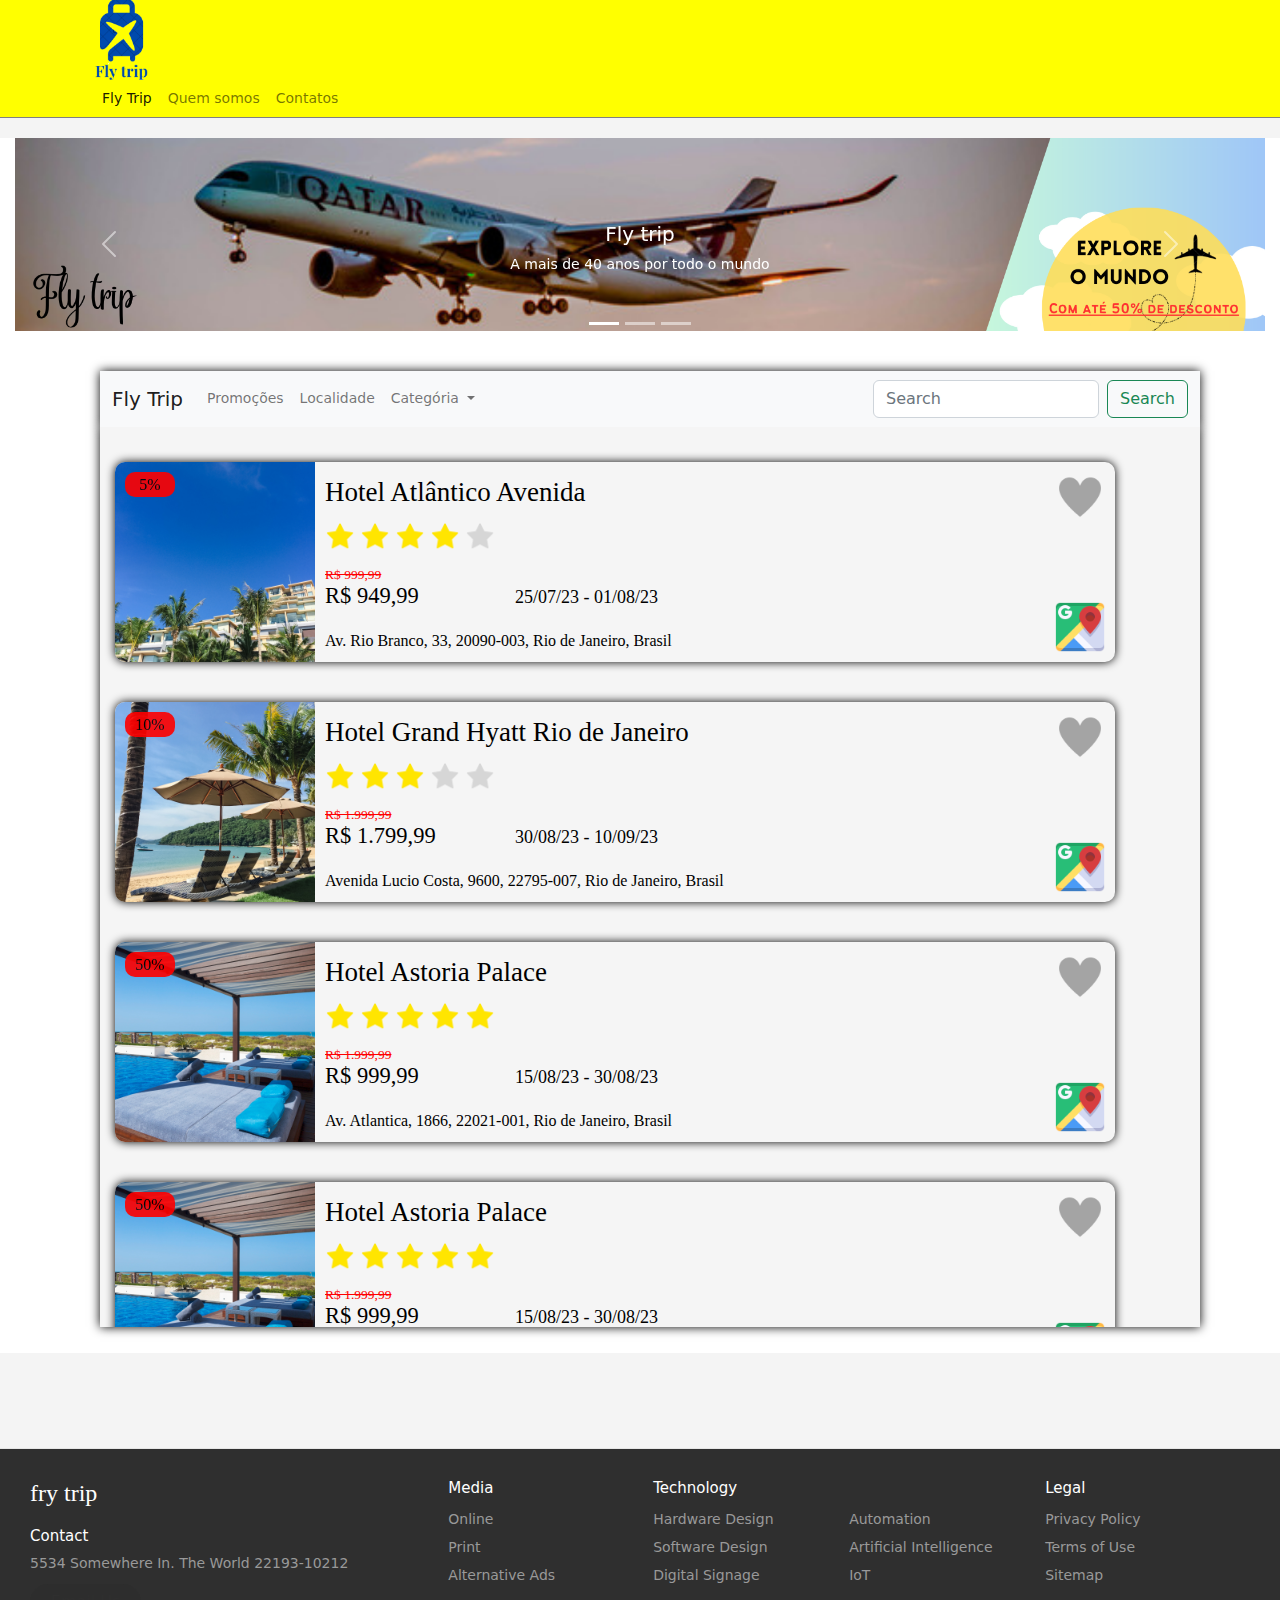
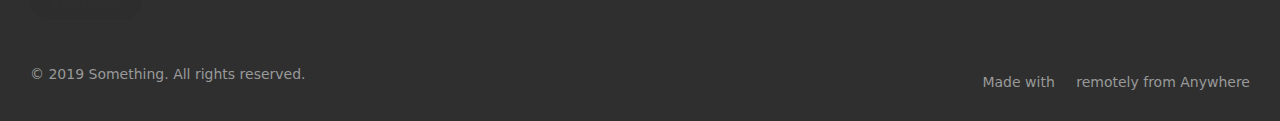
==== index.html @ 36164875 "Site" ====
<!DOCTYPE html>
<html lang="en">
<head>
    <meta charset="UTF-8">
    <meta name="viewport" content="width=device-width, initial-scale=1, shrink-to-fit=no">
    <title>Document</title>
    <link rel="stylesheet" href="bootstrap/css/bootstrap.css">
    <link rel="stylesheet" href="CSS/home.css">
    <link rel="stylesheet" href="CSS/style.css">
    <link rel="shortcut icon" href="/midiais/icone.png" type="image/x-icon">
    <script src="https://code.jquery.com/jquery-3.6.0.min.js"></script>
    <script defer src="https://cdn.jsdelivr.net/npm/bootstrap@5.2.3/dist/js/bootstrap.bundle.min.js" integrity="sha384-kenU1KFdBIe4zVF0s0G1M5b4hcpxyD9F7jL+jjXkk+Q2h455rYXK/7HAuoJl+0I4" crossorigin="anonymous"></script>
    <script defer>
      // Função para alternar as imagens do carousel a cada 5 segundos
      function alternarImagens() {
        $('.carousel').carousel('next');
      }
    
      // Inicia o carousel
      $(document).ready(function () {
        $('.carousel').carousel();
    
        // Define o intervalo de 5 segundos para alternar as imagens
        setInterval(alternarImagens, 5000);
      });
    </script>
  

</head>
<body>
    <header >
        <div  class="container">
          <img src="/midiais/logo.png">
          <nav class="navbar navbar-expand-lg ">
            <div class="container">
              <button class="navbar-toggler" type="button" data-bs-toggle="collapse" data-bs-target="#navbarNavAltMarkup" aria-controls="navbarNavAltMarkup" aria-expanded="false" aria-label="Toggle navigation">
                <span class="navbar-toggler-icon"></span>
              </button>
              <div class="collapse navbar-collapse" id="navbarNavAltMarkup">
                  <ul class="navbar-nav me-auto mb-2 mb-lg-0">
                    <li class="nav-item"><a class="nav-link active" aria-current="page" href="index.html">Fly Trip</a></li>
                    <li class="nav-item"><a class="nav-link" href="/HTML/AboutCompany.html">Quem somos</a></li>
                    <li class="nav-item"><a class="nav-link" href="/HTML/Contatos.html">Contatos</a></li>
                  <div class="extraMenu"> 

                      <li class="nav-item">
                        <a class="nav-link" href="HTML/iframes/promocoes.html" target="MeuIframe">Promoções</a>
                      </li>
                      <li class="nav-item">
                        <a class="nav-link" href="HTML/iframes/localidade.html" target="MeuIframe">Localidade</a>
                      </li>
                      <li class="nav-item dropdown">
                        <a class="nav-link dropdown-toggle" href="#" role="button" data-bs-toggle="dropdown" aria-expanded="false">
                          Categória
                        </a>
                        <ul class="dropdown-menu">
                          <li><a class="dropdown-item" href="HTML/iframes/Pags_categorias/Pag_Nacional.html" target="MeuIframe">Nacional</a></li>
                          <li><a class="dropdown-item" href="HTML/iframes/Pags_categorias/Pag_Internacional.html" target="MeuIframe">Internacional</a></li>
                          <li><hr class="dropdown-divider"></li>
                          <li><a class="dropdown-item" href="HTML/iframes/Pags_categorias/Pag_Ambas.html" target="MeuIframe">Ambas</a></li>
                        </ul>
                      </li>
                  </div>

                  </ul>
              </div>
            </div>
          </nav>
        </div>
    </header>

    <main>

      <div id="carouselExampleCaptions" class="carousel slide" data-bs-ride="false">
        <div class="carousel-indicators">
          <button type="button" data-bs-target="#carouselExampleCaptions" data-bs-slide-to="0" class="active" aria-current="true" aria-label="Slide 1"></button>
          <button type="button" data-bs-target="#carouselExampleCaptions" data-bs-slide-to="1" aria-label="Slide 2"></button>
          <button type="button" data-bs-target="#carouselExampleCaptions" data-bs-slide-to="2" aria-label="Slide 3"></button>
        </div>
        <div class="carousel-inner">
          <div class="carousel-item active">
            <img src="midiais/img_banner/banner_1.png" class="d-block w-100" alt="...">
            <div class="carousel-caption d-none d-md-block">
              <h5>Fly trip</h5>
              <p>A mais de 40 anos por todo o mundo</p>
            </div>
          </div>
          <div class="carousel-item">
            <img src="midiais/img_banner/banner_2.png" class="d-block w-100" alt="...">
            <div class="carousel-caption d-none d-md-block">
              <h5>Brasil gigante por natureza</h5>
              <p>Todas as viagens nacionais com 30% até essa semana</p>
            </div>
          </div>
          <div class="carousel-item">
            <img src="midiais/img_banner/banner_3.png" class="d-block w-100" alt="...">
            <div class="carousel-caption d-none d-md-block">
              <h5>Viajem conosco</h5>
              <p>Faça o mundo ser do tramalho da palma da sua mão</p>
            </div>
          </div>
        </div>
        <button class="carousel-control-prev" type="button" data-bs-target="#carouselExampleCaptions" data-bs-slide="prev">
          <span class="carousel-control-prev-icon" aria-hidden="true"></span>
          <span class="visually-hidden">Previous</span>
        </button>
        <button class="carousel-control-next" type="button" data-bs-target="#carouselExampleCaptions" data-bs-slide="next">
          <span class="carousel-control-next-icon" aria-hidden="true"></span>
          <span class="visually-hidden">Next</span>
        </button>

      </div>

      <div class="container" id="container" >
        <div class="countries">
          <ul>
            <li> <img src="midiais/img_countries/brasil.png"> <a href="/HTML/iframes/Pags_categorias/Pag_Nacional.html" target="MeuIframe">Brasil</a></li>
            <li> <img src="midiais/img_countries/estados-unidos.png"> <a href="/HTML/iframes/Pags_rigioes/paises/estados_unidos.html" target="MeuIframe">Estados Unidos</a></li>
            <li> <img src="midiais/img_countries/argentina.png"> <a href="/HTML/iframes/Pags_rigioes/paises/argentina.html" target="MeuIframe">Argentina</a></li>
            <li> <img src="midiais/img_countries/alemanha.png"> <a href="/HTML/iframes/Pags_rigioes/paises/alemanha.html" target="MeuIframe">Alemanha</a></li>
            <li> <img src="midiais/img_countries/japao.png"> <a href="/HTML/iframes/Pags_rigioes/paises/japao.html" target="MeuIframe">Japão</a></li>
            <li> <img src="midiais/img_countries/void.png"> <p>País aleatório</p></li>
            <li> <img src="midiais/img_countries/void.png"> <p>País aleatório</p></li>
            <li> <img src="midiais/img_countries/void.png"> <p>País aleatório</p></li>
            <li> <img src="midiais/img_countries/void.png"> <p>País aleatório</p></li>
            <li> <img src="midiais/img_countries/void.png"> <p>País aleatório</p></li>
            <li> <img src="midiais/img_countries/void.png"> <p>País aleatório</p></li>
            <li> <img src="midiais/img_countries/void.png"> <p>País aleatório</p></li>
            <li> <img src="midiais/img_countries/void.png"> <p>País aleatório</p></li>
            <li> <img src="midiais/img_countries/void.png"> <p>País aleatório</p></li>
            <li> <img src="midiais/img_countries/void.png"> <p>País aleatório</p></li>
            <li> <img src="midiais/img_countries/void.png"> <p>País aleatório</p></li>
            <li> <img src="midiais/img_countries/void.png"> <p>País aleatório</p></li>
            <li> <img src="midiais/img_countries/void.png"> <p>País aleatório</p></li>
            <li> <img src="midiais/img_countries/void.png"> <p>País aleatório</p></li>
            <li> <img src="midiais/img_countries/void.png"> <p>País aleatório</p></li>
            <li> <img src="midiais/img_countries/void.png"> <p>País aleatório</p></li>
            <li> <img src="midiais/img_countries/void.png"> <p>País aleatório</p></li>
            <li> <img src="midiais/img_countries/void.png"> <p>País aleatório</p></li>
            <li> <img src="midiais/img_countries/void.png"> <p>País aleatório</p></li>
            <li> <img src="midiais/img_countries/void.png"> <p>País aleatório</p></li>
            <li> <img src="midiais/img_countries/void.png"> <p>País aleatório</p></li>
            <li> <img src="midiais/img_countries/void.png"> <p>País aleatório</p></li>
            <li> <img src="midiais/img_countries/void.png"> <p>País aleatório</p></li>
            <li> <img src="midiais/img_countries/void.png"> <p>País aleatório</p></li>
            <li> <img src="midiais/img_countries/void.png"> <p>País aleatório</p></li>
            <li> <img src="midiais/img_countries/void.png"> <p>País aleatório</p></li>
            <li> <img src="midiais/img_countries/void.png"> <p>País aleatório</p></li>
            <li> <img src="midiais/img_countries/void.png"> <p>País aleatório</p></li>
            <li> <img src="midiais/img_countries/void.png"> <p>País aleatório</p></li>
            <li> <img src="midiais/img_countries/void.png"> <p>País aleatório</p></li>
            <li> <img src="midiais/img_countries/void.png"> <p>País aleatório</p></li>
            <li> <img src="midiais/img_countries/void.png"> <p>País aleatório</p></li>
            <li> <img src="midiais/img_countries/void.png"> <p>País aleatório</p></li>
            <li> <img src="midiais/img_countries/void.png"> <p>País aleatório</p></li>
            <li> <img src="midiais/img_countries/void.png"> <p>País aleatório</p></li>
            <li> <img src="midiais/img_countries/void.png"> <p>País aleatório</p></li>
            <li> <img src="midiais/img_countries/void.png"> <p>País aleatório</p></li>
            <li> <img src="midiais/img_countries/void.png"> <p>País aleatório</p></li>
            <li> <img src="midiais/img_countries/void.png"> <p>País aleatório</p></li>
            <li> <img src="midiais/img_countries/void.png"> <p>País aleatório</p></li>

          </ul>
        </div>
        <div  class="accommodationList">
          <div class="menu">
            <nav class="navbar navbar-expand-lg bg-light">
              <div class="container-fluid">
                <a class="navbar-brand" href="#">Fly Trip</a>
                <button class="navbar-toggler" type="button" data-bs-toggle="collapse" data-bs-target="#navbarSupportedContent" aria-controls="navbarSupportedContent" aria-expanded="false" aria-label="Toggle navigation">
                  <span class="navbar-toggler-icon"></span>
                </button>
                <div class="collapse navbar-collapse" id="navbarSupportedContent">
                  <ul class="navbar-nav me-auto mb-2 mb-lg-0">

                    <li class="nav-item">
                      <a class="nav-link" href="HTML/iframes/promocoes.html" target="MeuIframe">Promoções</a>
                    </li>
                    <li class="nav-item">
                      <a class="nav-link" href="HTML/iframes/localidade.html" target="MeuIframe">Localidade</a>
                    </li>
                    <li class="nav-item dropdown">
                      <a class="nav-link dropdown-toggle" href="#" role="button" data-bs-toggle="dropdown" aria-expanded="false">
                        Categória
                      </a>
                      <ul class="dropdown-menu">
                        <li><a class="dropdown-item" href="HTML/iframes/Pags_categorias/Pag_Nacional.html" target="MeuIframe">Nacional</a></li>
                        <li><a class="dropdown-item" href="HTML/iframes/Pags_categorias/Pag_Internacional.html" target="MeuIframe">Internacional</a></li>
                        <li><hr class="dropdown-divider"></li>
                        <li><a class="dropdown-item" href="HTML/iframes/Pags_categorias/Pag_Ambas.html" target="MeuIframe">Ambas</a></li>
                      </ul>
                    </li>
                  </ul>
                  <form class="d-flex" role="search">
                    <input class="form-control me-2" type="search" placeholder="Search" aria-label="Search">
                    <button class="btn btn-outline-success" type="submit">Search</button>
                  </form>
                </div>
              </div>
            </nav>

          </div>

          <iframe  name="MeuIframe" src="/HTML/iframes/promocoes.html">

          </iframe>

        </div>

      </div>

    </main>

    <footer class="footer">
      <div class="footer__addr">
        <h1 class="footer__logo">Fry trip</h1>
            
        <h2>Contact</h2>
        
        <address>
          5534 Somewhere In. The World 22193-10212<br>
              
          <a class="footer__btn" href="mailto:example@gmail.com">Email Us</a>
        </address>
      </div>
      
      <ul class="footer__nav">
        <li class="nav__item">
          <h2 class="nav__title">Media</h2>
    
          <ul class="nav__ul">
            <li>
              <a href="#">Online</a>
            </li>
    
            <li>
              <a href="#">Print</a>
            </li>
                
            <li>
              <a href="#">Alternative Ads</a>
            </li>
          </ul>
        </li>
        
        <li class="nav__item nav__item--extra">
          <h2 class="nav__title">Technology</h2>
          
          <ul class="nav__ul nav__ul--extra">
            <li>
              <a href="#">Hardware Design</a>
            </li>
            
            <li>
              <a href="#">Software Design</a>
            </li>
            
            <li>
              <a href="#">Digital Signage</a>
            </li>
            
            <li>
              <a href="#">Automation</a>
            </li>
            
            <li>
              <a href="#">Artificial Intelligence</a>
            </li>
            
            <li>
              <a href="#">IoT</a>
            </li>
          </ul>
        </li>
        
        <li class="nav__item">
          <h2 class="nav__title">Legal</h2>
          
          <ul class="nav__ul">
            <li>
              <a href="#">Privacy Policy</a>
            </li>
            
            <li>
              <a href="#">Terms of Use</a>
            </li>
            
            <li>
              <a href="#">Sitemap</a>
            </li>
          </ul>
        </li>
      </ul>
      
      <div class="legal">
        <p>&copy; 2019 Something. All rights reserved.</p>
        
        <div class="legal__links">
          <span>Made with <span class="heart">♥</span> remotely from Anywhere</span>
        </div>
      </div>
    </footer>
    
  </body>
</body>
</html>
---- CSS/home.css ----
* {
    box-sizing: border-box;
    border: 0;
    margin: 0;
    padding: 0;

}

main {
    display: flex;
    margin: 20px 0px;
    width: 100%;
    height: fit-content;
    flex-direction: column;
    background-color: white;
    padding: 0 15px;
}

main > .container {
    display: flex;
    padding: 20px 10px;

}

.countries {
    width: 200px;
    height: 750px;
    overflow-y: auto;
    background-color: whitesmoke;
    box-shadow: 0px 0px 10px black;
    border-radius: 5px 0x 0px 5px;
    
}


.countries::-webkit-scrollbar {
    width: 5px;
  }
  
.countries::-webkit-scrollbar-track {
    background-color: #f1f1f1;
  }
  
.countries::-webkit-scrollbar-thumb {
    background-color: #f1f1f1;
    border-radius: 4px;
  }
  
.countries::-webkit-scrollbar-thumb:hover {
    background-color: #aaaaaa;
  }


.countries > ul {
    list-style-type: none;
    justify-content: start;
    padding-left: 5px;
}
.countries > ul > li {
    display: flex;
    align-items: center;
    margin: 5px 0px;
}

.countries > ul > li > a{
    margin: auto  5px;

}

.countries > ul > li > p{
    margin: auto  5px;
    text-decoration: line-through

}
.carousel  > .carousel-inner {
    width: fit-content;

}

.carousel {
    padding-bottom: 20px;
}

.accommodationList {
    width: 100%;
    margin-left: 20px;
    height: max-content;

}

.menu {
    width: 100%;
    height: fit-content;


}

.accommodationList > iframe {
    width: 100%;
    height: 900px;

}

.menu {
    box-shadow: 0px 0px 10px black;
}

iframe{
    box-shadow: 0px 0px 10px black;
    background-color: whitesmoke;
}
.extraMenu {
    display: none;
}

@media screen and (max-width: 1400px) {
    .countries {
        display: none;
    }

  }

@media screen and (max-width: 992px) {
  .carousel {
    display: none;
  }
  .extraMenu {
    display: flex;
    flex-direction: column;
  }
  .menu {
    display: none;
  }
  main {
    margin: 0px;
  }
  .container {
    padding: 0px;
  }
}

@media screen and (max-width: 450px) {
  .accommodationList {
      margin: 0;
      box-shadow: none;
  }
  main > .container {
      padding: 0;
  }
  

}
---- CSS/style.css ----
* {
    box-sizing: border-box;
    border: 0;
    margin: 0;
    padding: 0;

}

header{
    display: flex;
    flex-direction: column;
    width: 100%;
    height: fit-content;
    background-color: yellow;
    justify-content: end;
    border-bottom: 1px solid gray;

}

header > .container > img {
    width: fit-content;
    height: 80px;
}

header > .container > .navbar {
    height: fit-content;
    padding: 0;
}

*, *:before, *:after {
    box-sizing: border-box;
  }
  
  html {
    font-size: 100%;
  }
  
  body {
    font-family: acumin-pro, system-ui, sans-serif;
    margin: 0;
    display: grid;
    grid-template-rows: auto 1fr auto;
    font-size: 14px;
    background-color: #f4f4f4;
    align-items: start;
    min-height: 100vh;
  }
  
  .footer {
    margin-top: 75px;
    display: flex;
    flex-flow: row wrap;
    padding: 30px 30px 20px 30px;
    background-color: #2f2f2f;
    color: white;
    border-top: 1px solid #e5e5e5;
  }
  
  .footer > * {
    flex:  1 100%;
  }
  
  .footer__addr {
    margin-right: 1.25em;
    margin-bottom: 2em;
  }
  
  .footer__logo {
    font-family: 'Pacifico', cursive;
    font-weight: 400;
    text-transform: lowercase;
    font-size: 1.5rem;
  }
  
  .footer__addr h2 {
    margin-top: 1.3em;
    font-size: 15px;
    font-weight: 400;
  }
  
  .nav__title {
    font-weight: 400;
    font-size: 15px;
  }
  
  .footer address {
    font-style: normal;
    color: #999;
  }
  
  .footer__btn {
    display: flex;
    align-items: center;
    justify-content: center;
    height: 36px;
    max-width: max-content;
    background-color: rgb(33, 33, 33, 0.07);
    border-radius: 100px;
    color: #2f2f2f;
    line-height: 0;
    margin: 0.6em 0;
    font-size: 1rem;
    padding: 0 1.3em;
  }
  
  .footer ul {
    list-style: none;
    padding-left: 0;
  }
  
  .footer li {
    line-height: 2em;
  }
  
  .footer a {
    text-decoration: none;
  }
  
  .footer__nav {
    display: flex;
      flex-flow: row wrap;
  }
  
  .footer__nav > * {
    flex: 1 50%;
    margin-right: 1.25em;
  }
  
  .nav__ul a {
    color: #999;
  }
  
  .nav__ul--extra {
    column-count: 2;
    column-gap: 1.25em;
  }
  
  .legal {
    display: flex;
    flex-wrap: wrap;
    color: #999;
  }
    
  .legal__links {
    display: flex;
    align-items: center;
  }
  
  .heart {
    color: #2f2f2f;
  }
  
  @media screen and (min-width: 24.375em) {
    .legal .legal__links {
      margin-left: auto;
    }
  }
  
  @media screen and (min-width: 40.375em) {
    .footer__nav > * {
      flex: 1;
    }
    
    .nav__item--extra {
      flex-grow: 2;
    }
    
    .footer__addr {
      flex: 1 0px;
    }
    
    .footer__nav {
      flex: 2 0px;
    }
  }



@media screen and (max-width: 992px) {
    header > .container{
        display: grid;
        width: 100%;
        grid-template-columns: 50% 50%;
    }
    header > .container > .navbar{
        grid-column: 1;
        grid-row: 2;
        margin: auto 0px;
    }
    header > .container > img{
        grid-column: 2;
        grid-row: 2;
        margin: 5px 5px 5px auto;
    }
    header {
        height: fit-content;
    }
}

@media screen and (max-width: 767px) {
  header > .container{
      display: grid;
      width: 100%;
      grid-template-columns: 50% 50%;
  }
  header > .container {
    width: 100%;
    max-width: 100%;
  }
  main {
    padding: 0;
  }
  main > .accommodationList {
    width: 100%;
    max-width: 100%;
  }
  main > .container {
    max-width: 100%;
    width: 100%;
    margin: 0;
  }
  header > .container > .navbar{
      grid-column: 1;
      grid-row: 2;
      margin: auto 0px;
  }
  header > .container > img{
      grid-column: 2;
      grid-row: 2;
      margin: 5px 5px 5px auto;
  }
  header {
      height: fit-content;
  }
}
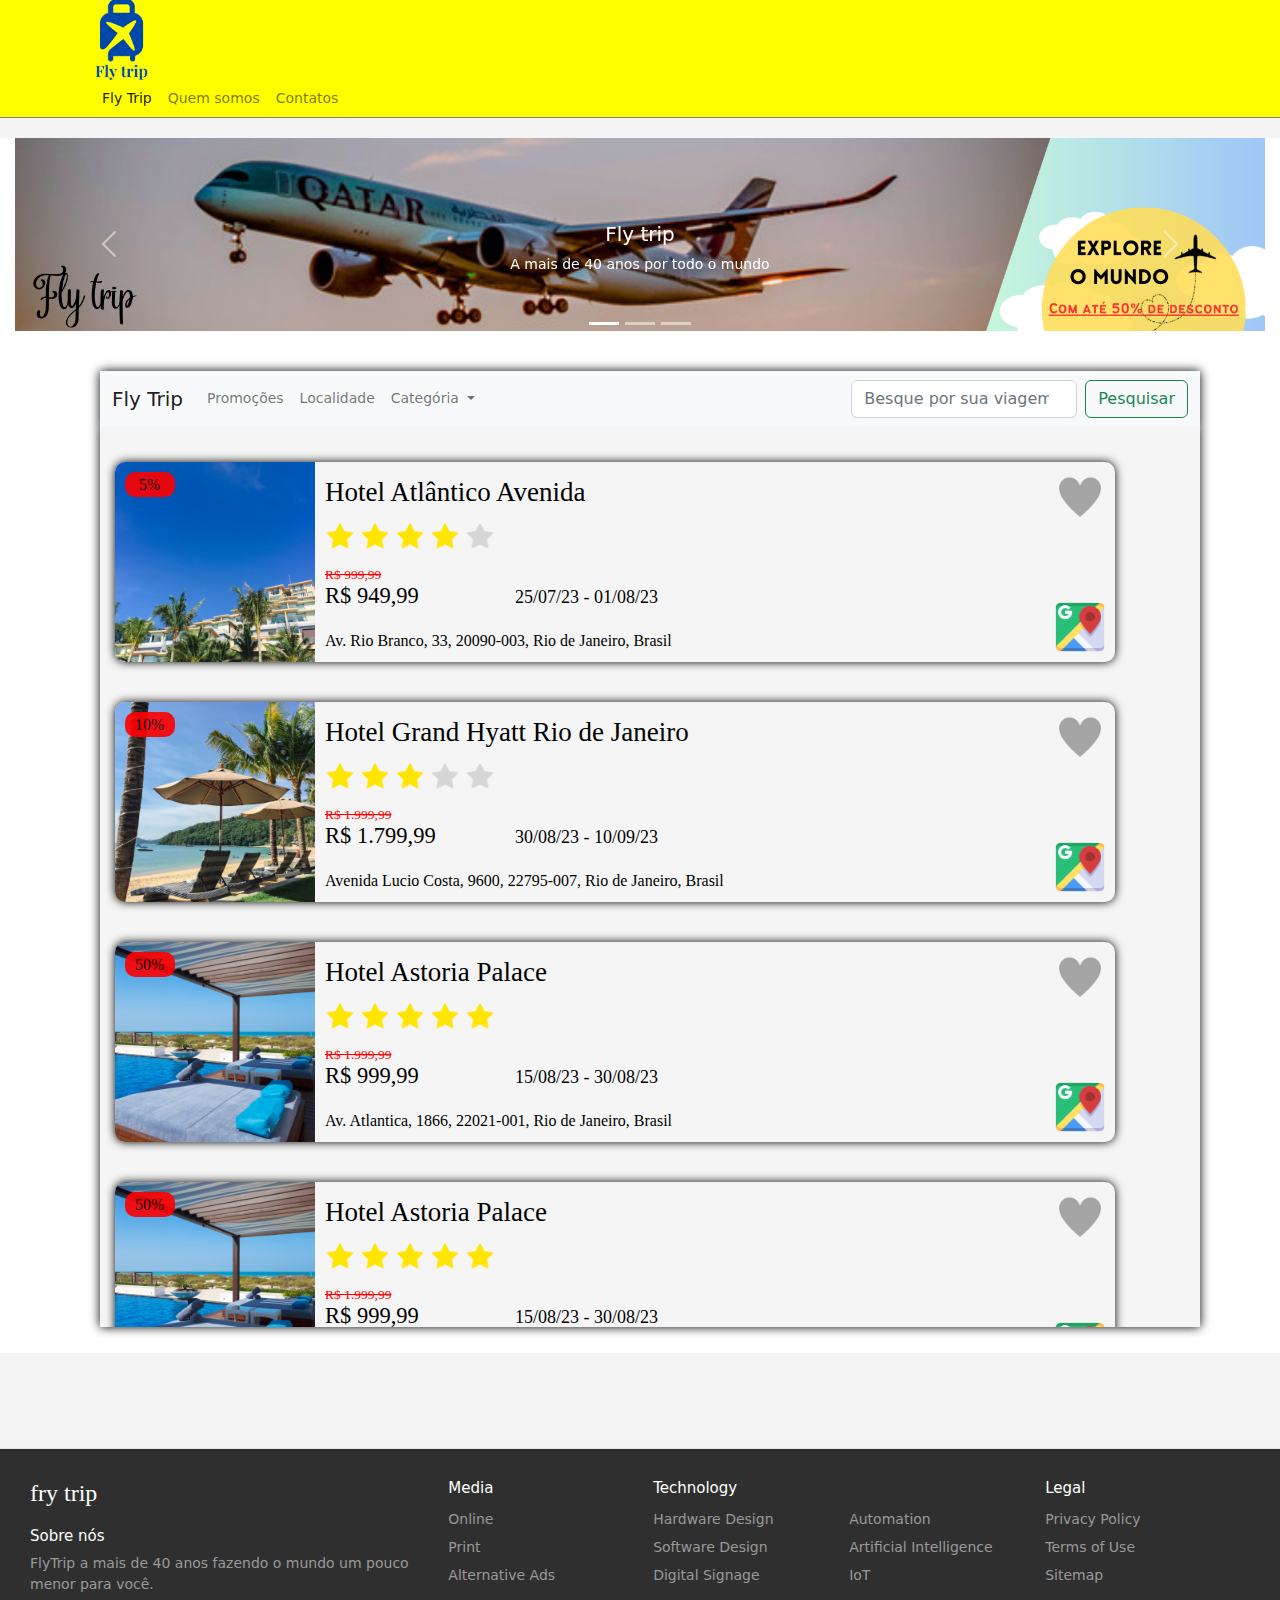
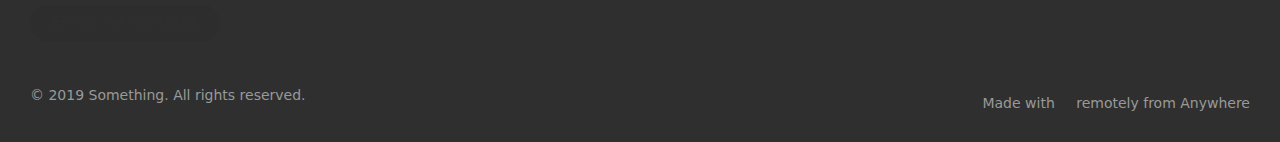
==== commit 3c2886e9: "upgrade" ====
--- a/index.html
+++ b/index.html
@@ -78,8 +78,8 @@
           <button type="button" data-bs-target="#carouselExampleCaptions" data-bs-slide-to="2" aria-label="Slide 3"></button>
         </div>
         <div class="carousel-inner">
-          <div class="carousel-item active">
-            <img src="midiais/img_banner/banner_1.png" class="d-block w-100" alt="...">
+          <div class="carousel-item active" >
+            <img src="midiais/img_banner/banner_1.png" class="d-block w-100" alt="..." >
             <div class="carousel-caption d-none d-md-block">
               <h5>Fly trip</h5>
               <p>A mais de 40 anos por todo o mundo</p>
@@ -192,8 +192,8 @@
                     </li>
                   </ul>
                   <form class="d-flex" role="search">
-                    <input class="form-control me-2" type="search" placeholder="Search" aria-label="Search">
-                    <button class="btn btn-outline-success" type="submit">Search</button>
+                    <input class="form-control me-2" type="search" placeholder="Besque por sua viagem" aria-label="Search">
+                    <button class="btn btn-outline-success" type="submit">Pesquisar</button>
                   </form>
                 </div>
               </div>
@@ -215,12 +215,12 @@
       <div class="footer__addr">
         <h1 class="footer__logo">Fry trip</h1>
             
-        <h2>Contact</h2>
+        <h2>Sobre nós</h2>
         
         <address>
-          5534 Somewhere In. The World 22193-10212<br>
+          FlyTrip a mais de 40 anos fazendo o mundo um pouco menor para você.<br>
               
-          <a class="footer__btn" href="mailto:example@gmail.com">Email Us</a>
+          <a class="footer__btn" href="mailto:flytrip@gmail.com">Emaiç de contatos</a>
         </address>
       </div>
       
--- a/CSS/style.css
+++ b/CSS/style.css
@@ -232,4 +232,11 @@
   header {
       height: fit-content;
   }
+}
+
+@media screen and (max-width: 500px) {
+  header {
+    padding-left: 20px;
+
+  }
 }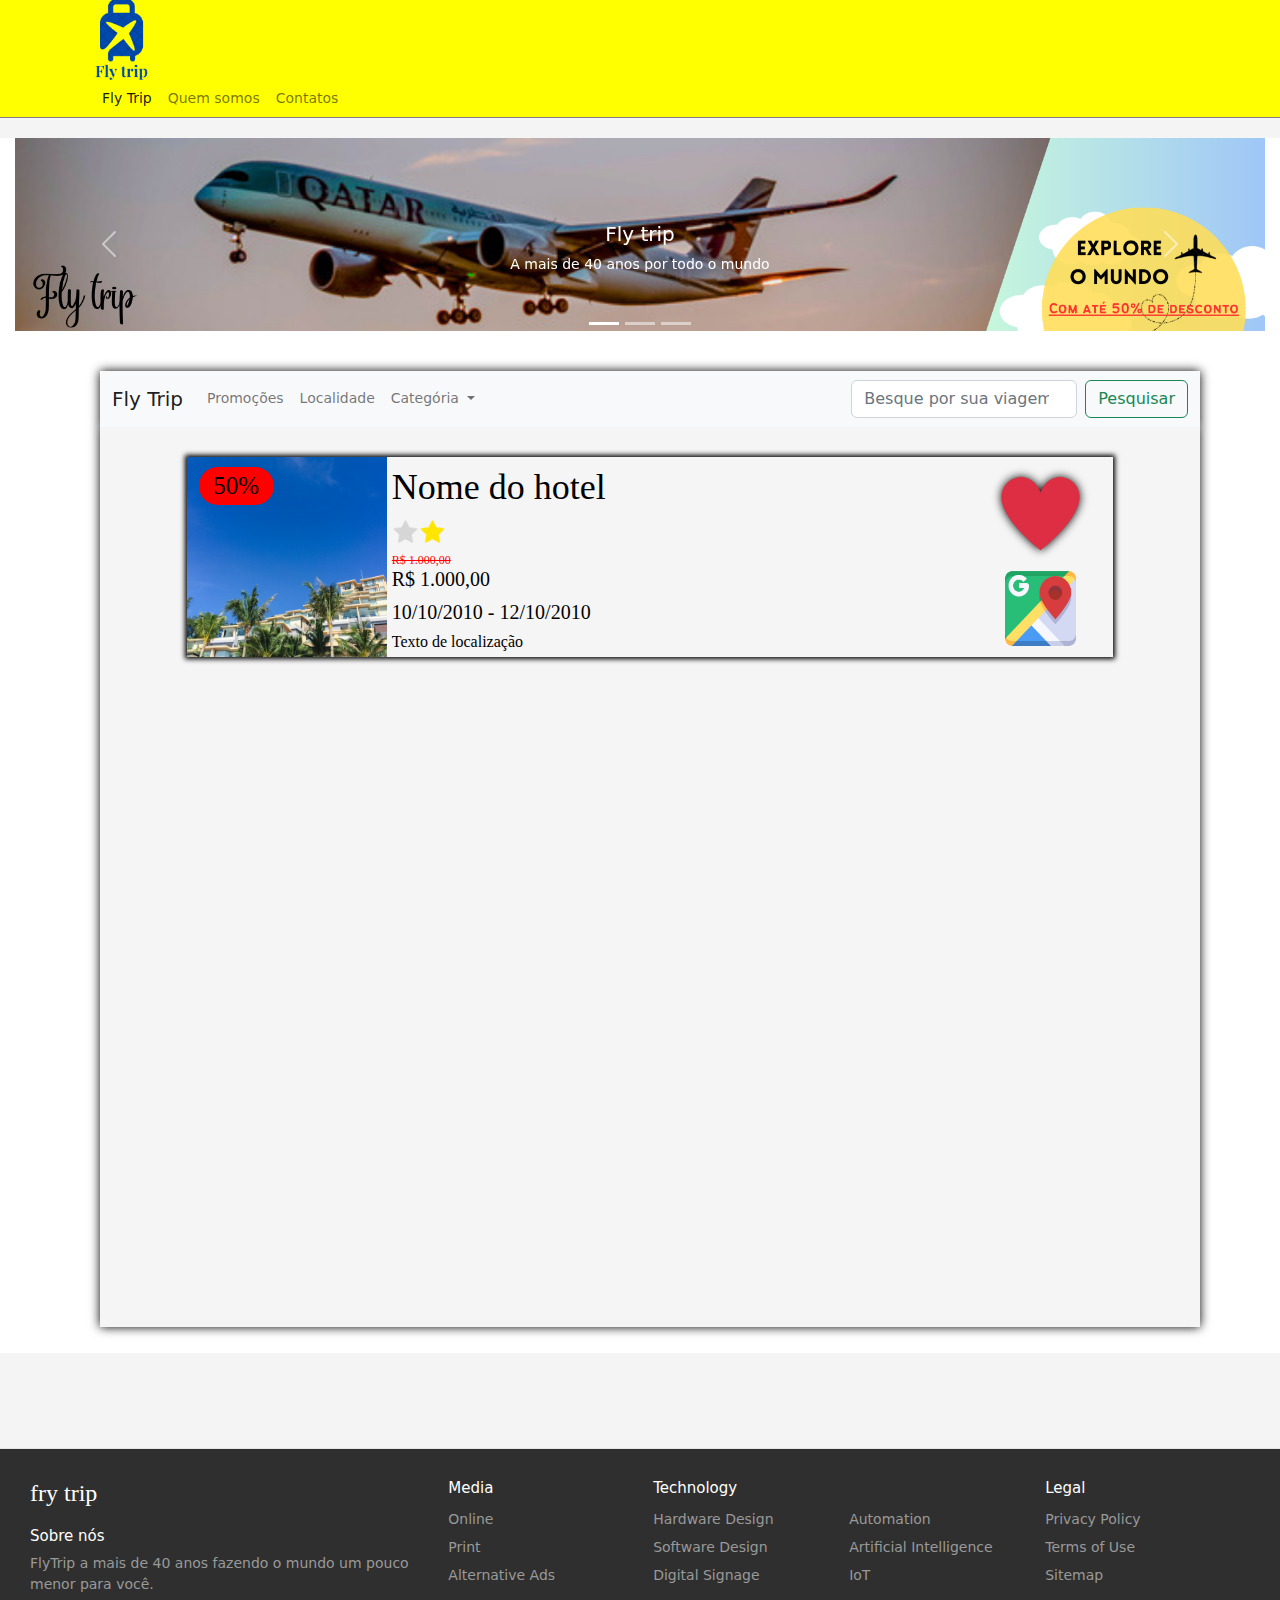
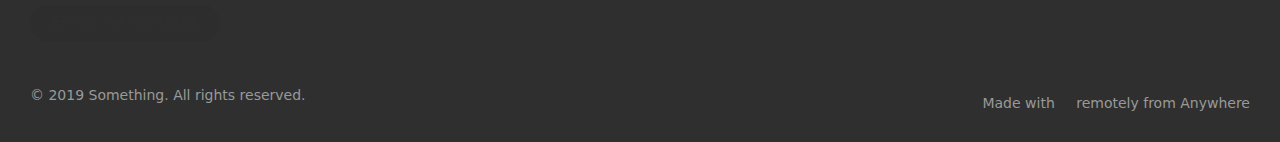
==== commit f6c6a9ae: "update site" ====
--- a/index.html
+++ b/index.html
@@ -114,11 +114,11 @@
       <div class="container" id="container" >
         <div class="countries">
           <ul>
-            <li> <img src="midiais/img_countries/brasil.png"> <a href="/HTML/iframes/Pags_categorias/Pag_Nacional.html" target="MeuIframe">Brasil</a></li>
-            <li> <img src="midiais/img_countries/estados-unidos.png"> <a href="/HTML/iframes/Pags_rigioes/paises/estados_unidos.html" target="MeuIframe">Estados Unidos</a></li>
-            <li> <img src="midiais/img_countries/argentina.png"> <a href="/HTML/iframes/Pags_rigioes/paises/argentina.html" target="MeuIframe">Argentina</a></li>
-            <li> <img src="midiais/img_countries/alemanha.png"> <a href="/HTML/iframes/Pags_rigioes/paises/alemanha.html" target="MeuIframe">Alemanha</a></li>
-            <li> <img src="midiais/img_countries/japao.png"> <a href="/HTML/iframes/Pags_rigioes/paises/japao.html" target="MeuIframe">Japão</a></li>
+            <li> <img src="midiais/img_countries/brasil.png"> <a href="#" >Brasil</a></li>
+            <li> <img src="midiais/img_countries/estados-unidos.png"> <a href="#">Estados Unidos</a></li>
+            <li> <img src="midiais/img_countries/argentina.png"> <a href="#" >Argentina</a></li>
+            <li> <img src="midiais/img_countries/alemanha.png"> <a href="#">Alemanha</a></li>
+            <li> <img src="midiais/img_countries/japao.png"> <a href="#" >Japão</a></li>
             <li> <img src="midiais/img_countries/void.png"> <p>País aleatório</p></li>
             <li> <img src="midiais/img_countries/void.png"> <p>País aleatório</p></li>
             <li> <img src="midiais/img_countries/void.png"> <p>País aleatório</p></li>
